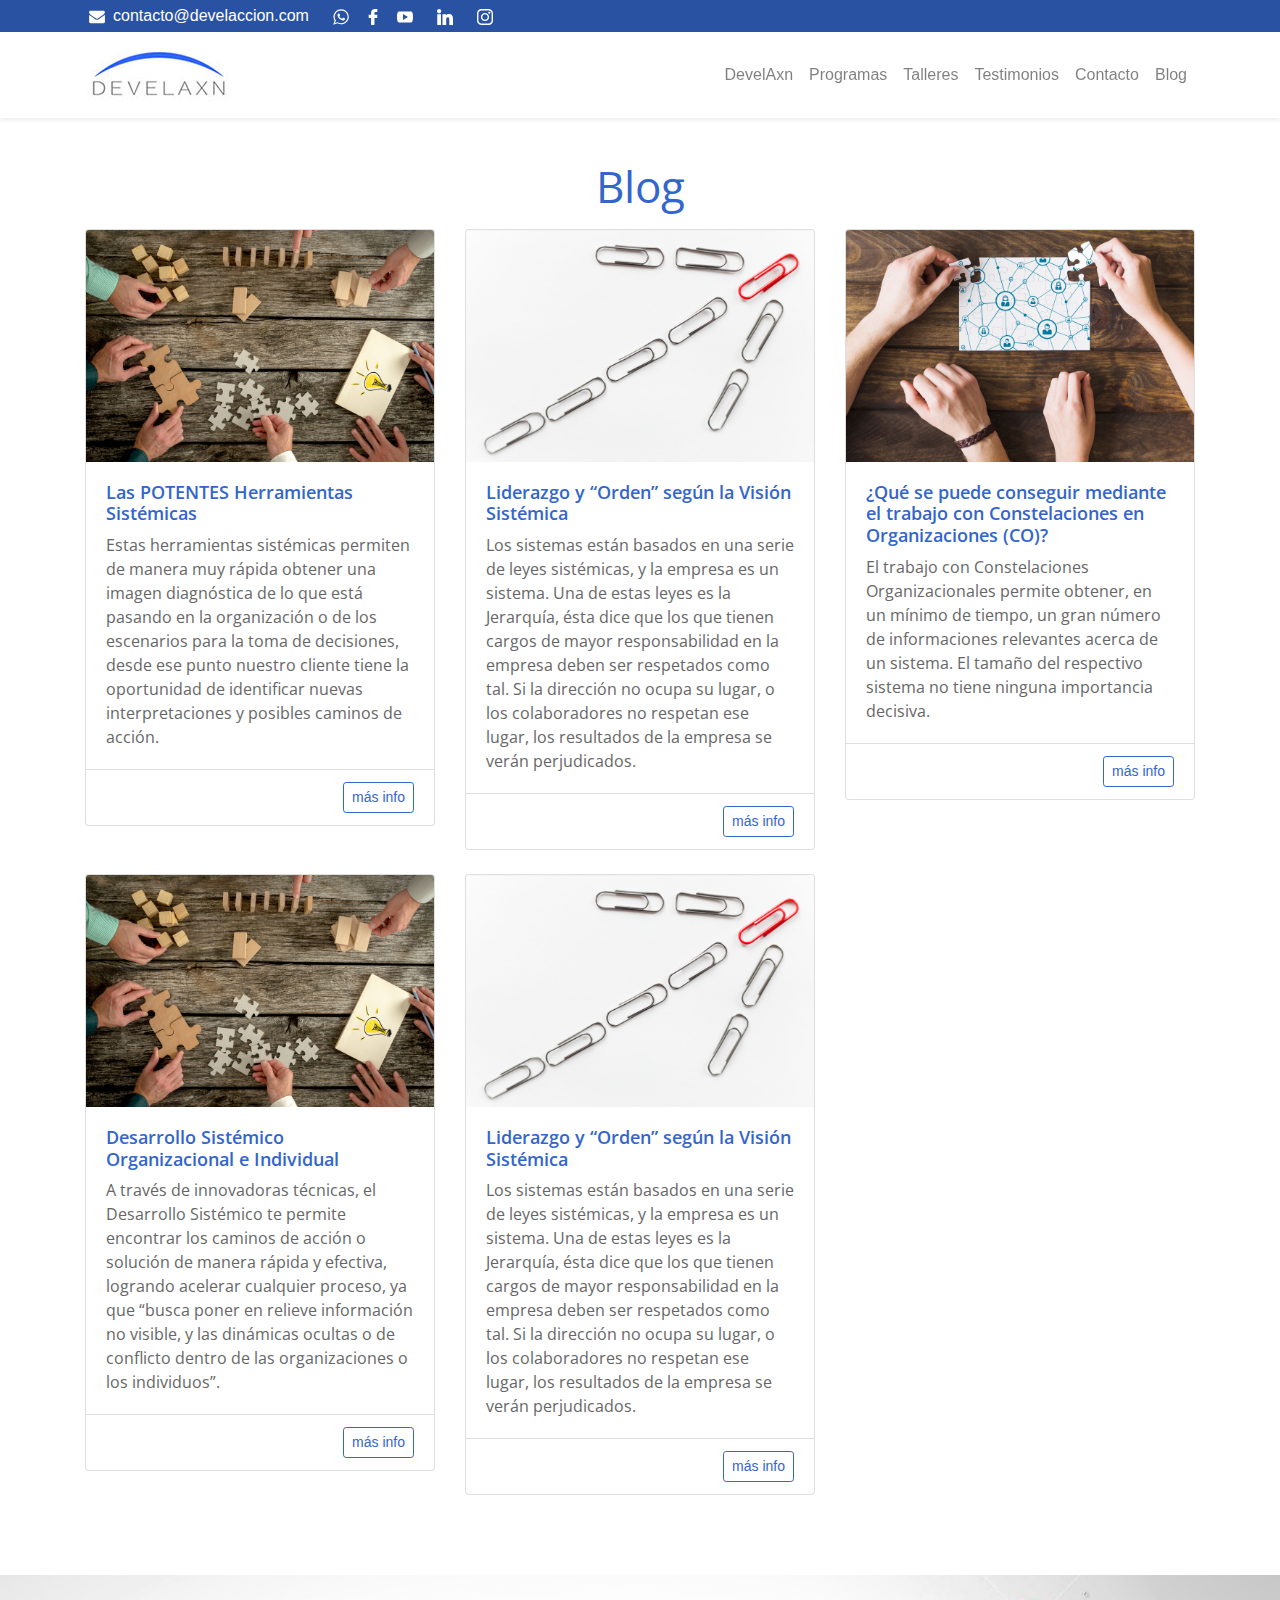
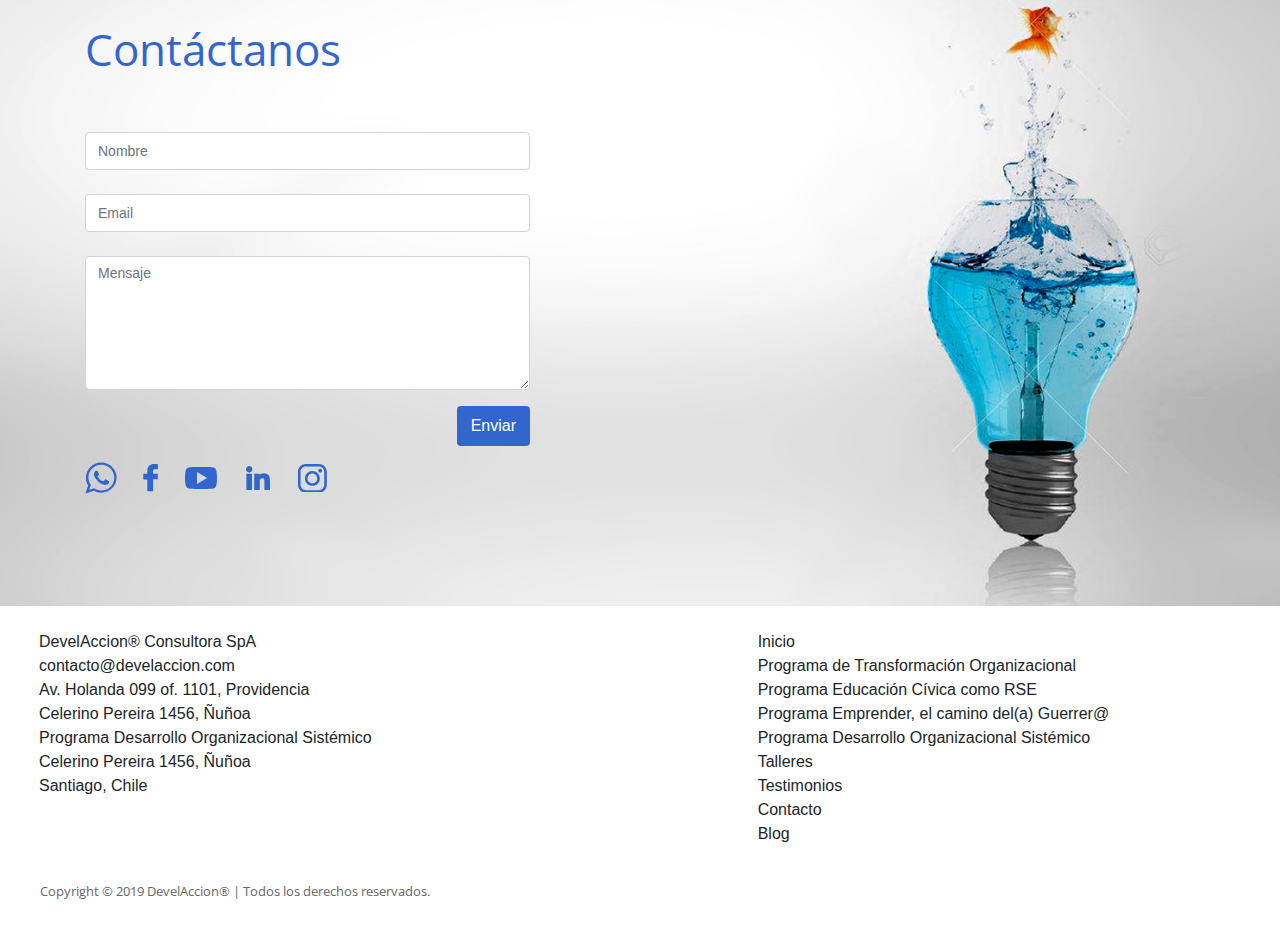
==== blog.html @ 2e1f4757 "se agrega pagina de blog, inicio pgina cliente" ====
<!DOCTYPE html>
<html lang="es" dir="ltr">
  <head>
    <meta charset="utf-8">
    <meta name="description" content="DevelAxn Programas de Transformación y Adaptación">
    <meta name="keywords" content="transformación, resultados, adaptarse a los cambios, desarrollo organizacional sistémico, constelaciones organizacionales, coaching sistémico">
    <meta name="author" content="Tania Gomez">
    <meta name="viewport" content="width=device-width, initial-scale=1.0">
    <title>DevelAxn</title>
    <!-- CSS de Bootstrap 4.4.1 -->
    <link rel="stylesheet" href="assets/css/bootstrap.css">
    <!-- Font Awesome -->
    <link rel="stylesheet" href="https://use.fontawesome.com/releases/v5.6.3/css/all.css" integrity="sha384-UHRtZLI+pbxtHCWp1t77Bi1L4ZtiqrqD80Kn4Z8NTSRyMA2Fd33n5dQ8lWUE00s/" crossorigin="anonymous">
    <!-- Mi hoja de estilos -->
    <link rel="stylesheet" href="assets/css/main.css">
  </head>

  <body>
    <!-- Esta es barrita superior con info -->
    <section class="SectionTop text-white fixed-top">
      <!-- icono envelope -->
      <div class="SectionTop__container container d-flex flex-row bd-highlight mb-3">
        <div class="SectionTop__socialicon p-1 bd-highlight"><svg version="1.1" id="icon-envelope-sm" xmlns="http://www.w3.org/2000/svg" xmlns:xlink="http://www.w3.org/1999/xlink" x="0px" y="0px" viewbox="0 0 20.4 16" style="enable-background:new 0 0 20.4 16;" xml:space="preserve" width="1rem" height="1rem">
        <style type="text/css">
        	.envelope{fill:#FFFFFF;}
        </style>
        <g>
        	<g>
        		<path class="envelope" d="M2.1,5c0.3,0.2,1,0.7,2.3,1.6s2.3,1.6,2.9,2C7.4,8.7,7.5,8.8,7.8,9C8,9.1,8.2,9.3,8.4,9.4S8.7,9.6,9,9.8
        			c0.2,0.1,0.4,0.2,0.6,0.3c0.2,0.1,0.4,0.1,0.6,0.1h0h0c0.2,0,0.4,0,0.6-0.1c0.2-0.1,0.4-0.2,0.6-0.3c0.2-0.1,0.4-0.3,0.6-0.4
        			c0.2-0.1,0.4-0.3,0.6-0.4C12.8,8.8,13,8.7,13,8.6c0.7-0.5,2.4-1.7,5.2-3.6c0.5-0.4,1-0.8,1.4-1.4c0.4-0.5,0.6-1.1,0.6-1.7
        			c0-0.5-0.2-0.9-0.5-1.3c-0.4-0.3-0.8-0.5-1.3-0.5H1.9c-0.6,0-1,0.2-1.3,0.6C0.3,1.1,0.1,1.6,0.1,2.1c0,0.5,0.2,1,0.6,1.5
        			C1.2,4.2,1.6,4.7,2.1,5z"/>
        		<path class="envelope" d="M19.1,6.2c-2.5,1.7-4.3,3-5.6,3.9c-0.4,0.3-0.8,0.6-1,0.7s-0.6,0.4-1.1,0.5c-0.4,0.2-0.9,0.3-1.2,0.3h0h0
        			c-0.4,0-0.8-0.1-1.2-0.3c-0.4-0.2-0.8-0.4-1.1-0.5c-0.3-0.2-0.6-0.4-1-0.7C5.8,9.3,4,8,1.3,6.2c-0.4-0.3-0.8-0.6-1.1-1v8.9
        			c0,0.5,0.2,0.9,0.5,1.3c0.3,0.3,0.8,0.5,1.3,0.5h16.5c0.5,0,0.9-0.2,1.3-0.5c0.3-0.3,0.5-0.8,0.5-1.3V5.2
        			C19.9,5.6,19.5,5.9,19.1,6.2z"/>
        	</g>
        </g>
        </svg></div>
        <!-- email -->
        <div class="SectionTop__container p-1 bd-highlight">
          <a class="SectionTop__email text-white" href="mailto:contacto@develaccion.com">contacto@develaccion.com</a>
        </div>

        <!-- icono whatsapp -->
        <div class="SectionTop__socialicon p-1 ml-3 bd-highlight d-none d-sm-block">
            <a href="https://api.whatsapp.com/send?phone=56968447328"><svg version="1.1" id="icon-whatsapp-xs" xmlns="http://www.w3.org/2000/svg" xmlns:xlink="http://www.w3.org/1999/xlink" x="0" y="0" viewbox="0 0 56.7 56.7" style="enable-background:new 0 0 56.7 56.7;" xml:space="preserve" width="1rem" height="1rem">
            <style type="text/css">
              .whatsapp-shape{fill:#FFFFFF;}
            </style>
            <g>
              <path class="whatsapp-shape" d="M56,27.5c0,14.8-12.1,26.8-27.2,26.8c-4.7,0-9.2-1.3-13.1-3.4L0.7,56l4.9-14.4c-2.5-4.1-4-8.8-4-13.9
                c0.2-14.9,12.2-27,27.2-27S56,12.8,56,27.5z M28.8,5C16.2,5,6.1,15.1,6.1,27.5c0,4.9,1.6,9.5,4.3,13.3l-2.9,8.5l8.8-2.7
                C20,49,24.3,50.4,29,50.4c12.6,0,22.9-10.1,22.9-22.7C51.7,15.1,41.4,5,28.8,5z M42.5,33.8c-0.2-0.4-0.5-0.4-1.3-0.7s-4-2-4.5-2.2
                c-0.5-0.2-1.1-0.4-1.4,0.4c-0.4,0.7-1.8,2.2-2.2,2.5s-0.7,0.5-1.4,0.2c-0.7-0.4-2.9-1.1-5.4-3.2c-2-1.8-3.2-4-3.8-4.5
                c-0.4-0.7,0-1.1,0.4-1.3c0.4-0.4,0.7-0.7,1.1-1.1c0.4-0.4,0.4-0.7,0.7-1.1c0.2-0.4,0.2-0.9,0-1.1c-0.2-0.4-1.4-3.6-2-4.9
                c-0.5-1.3-1.1-1.1-1.4-1.1c-0.4,0-0.9,0-1.3,0c-0.4,0-1.1,0.2-1.8,0.9s-2.3,2.3-2.3,5.6s2.3,6.3,2.7,6.8c0.4,0.4,4.7,7.4,11.3,9.9
                c6.8,2.7,6.8,1.8,7.9,1.6c1.3-0.2,4-1.6,4.5-3.1C42.7,35.5,42.7,34,42.5,33.8z"/>
            </g>
            </svg></a>
        </div>
        <!-- icono facebook -->
        <div class="SectionTop__socialicon p-1 bd-highlight d-none d-sm-block">
            <a href="https://www.facebook.com/develAccion/"><svg version="1.1" id="icon-facebook-sm" xmlns="http://www.w3.org/2000/svg" xmlns:xlink="http://www.w3.org/1999/xlink" x="0px" y="0px" viewbox="0 0 96.1 96.1" style="enable-background:new 0 0 96.1 96.1;" xml:space="preserve" width="1rem" height="1rem" class="ml-2">
            <style type="text/css">
              .facebook-shape{fill:#FFFFFF;}
            </style>
            <g>
              <path class="facebook-shape" d="M72.1,0H59.6c-14,0-23.1,9.3-23.1,23.7v10.9H24c-1.1,0-2,0.9-2,2v15.8c0,1.1,0.9,2,2,2h12.5v39.9
                c0,1.1,0.9,2,2,2h16.4c1.1,0,2-0.9,2-2v-40h14.7c1.1,0,2-0.9,2-2V36.5c0-0.5-0.2-1-0.6-1.4s-0.9-0.6-1.4-0.6H56.8v-9.2
                c0-4.4,1.1-6.7,6.8-6.7H72c1.1,0,2-0.9,2-2V2C74,0.9,73.2,0,72.1,0z"/>
            </g>
            </svg></a>
        </div>
        <!-- icono youtube -->
        <div class="SectionTop__socialicon p-1 bd-highlight d-none d-sm-block">
            <a href="https://www.youtube.com/channel/UCSEEKiRiU8hij9ErKugWzLg">                <svg version="1.1" id="icon-youtube-sm" xmlns="http://www.w3.org/2000/svg" xmlns:xlink="http://www.w3.org/1999/xlink" x="0px" y="0px" viewbox="0 0 512 512" style="enable-background:new 0 0 512 512;" xml:space="preserve" width="1rem" height="1rem" class="ml-2">
            <style type="text/css">
              .youtube-shape{fill:#FFFFFF;}
            </style>
              <g>
                <path class="youtube-shape" d="M490.2,113.9c-13.9-24.7-29-29.2-59.6-31c-30.7-2-107.8-2.9-174.5-2.9c-66.9,0-144,0.9-174.7,2.9
                  c-30.6,1.8-45.7,6.3-59.7,31C7.4,138.6,0,181.1,0,255.9c0,0.1,0,0.1,0,0.1c0,0.1,0,0.1,0,0.1v0.1c0,74.5,7.4,117.3,21.7,141.7
                  c14,24.7,29.1,29.2,59.7,31.3c30.7,1.8,107.8,2.8,174.7,2.8c66.8,0,143.9-1.1,174.6-2.8c30.7-2.1,45.8-6.6,59.6-31.3
                  c14.4-24.4,21.7-67.2,21.7-141.7c0,0,0-0.1,0-0.2v-0.1C512,181.1,504.7,138.6,490.2,113.9z M192,352V160l160,96L192,352z"/>
              </g>
            </svg></a>
        </div>
        <!-- icono linkedin -->
        <div class="SectionTop__socialicon p-1 bd-highlight d-none d-sm-block">
            <a href="https://www.linkedin.com/company/develaccion/"><svg version="1.1" id="icon-linkedin-sm" xmlns="http://www.w3.org/2000/svg" xmlns:xlink="http://www.w3.org/1999/xlink" x="0px" y="0px" viewbox="0 0 310 310" style="enable-background:new 0 0 310 310;" xml:space="preserve" width="1rem" height="1rem" class="ml-3">
            <style type="text/css">
              .linkedin-shape{fill:#FFFFFF;}
            </style>
            <g id="XMLID_801_sm">
              <path id="XMLID_802_sm" class="linkedin-shape" d="M72.2,99.7H9.9c-2.8,0-5,2.2-5,5v199.9c0,2.8,2.2,5,5,5h62.2c2.8,0,5-2.2,5-5V104.7
                C77.2,102,74.9,99.7,72.2,99.7z"/>
              <path id="XMLID_803_sm" class="linkedin-shape" d="M41.1,0.3C18.4,0.3,0,18.7,0,41.4c0,22.6,18.4,41,41.1,41c22.6,0,41-18.4,41-41
                C82.1,18.7,63.7,0.3,41.1,0.3z"/>
              <path id="XMLID_804_sm" class="linkedin-shape" d="M230.5,94.8c-25,0-43.5,10.7-54.7,23v-13c0-2.8-2.2-5-5-5h-59.6c-2.8,0-5,2.2-5,5v199.9
                c0,2.8,2.2,5,5,5h62.1c2.8,0,5-2.2,5-5v-98.9c0-33.3,9.1-46.3,32.3-46.3c25.3,0,27.3,20.8,27.3,48v97.2c0,2.8,2.2,5,5,5H305
                c2.8,0,5-2.2,5-5V195C310,145.4,300.5,94.8,230.5,94.8z"/>
            </g>
            </svg></a>
        </div>
        <!-- icono instagram   -->
        <div class="SectionTop__socialicon p-1 bd-highlight d-none d-sm-block">
            <a href="https://www.instagram.com/develaccion/"><svg version="1.1" id="icon-instagram-sm" xmlns="http://www.w3.org/2000/svg" xmlns:xlink="http://www.w3.org/1999/xlink" x="0px" y="0px" viewbox="0 0 169.1 169.1" style="enable-background:new 0 0 169.1 169.1;" xml:space="preserve" width="1rem" height="1rem" class="ml-3">
            <style type="text/css">
              .instagram-shape{fill:#FFFFFF;}
            </style>
            <g>
              <path class="instagram-shape" d="M122.4,0H46.7C20.9,0,0,20.9,0,46.7v75.8c0,25.7,20.9,46.7,46.7,46.7h75.8c25.7,0,46.7-20.9,46.7-46.7V46.7
                C169.1,20.9,148.1,0,122.4,0z M154.1,122.4c0,17.5-14.2,31.7-31.7,31.7H46.7c-17.5,0-31.7-14.2-31.7-31.7V46.7
                C15,29.2,29.2,15,46.7,15h75.8c17.5,0,31.7,14.2,31.7,31.7L154.1,122.4L154.1,122.4z"/>
              <path class="instagram-shape" d="M84.5,41C60.5,41,41,60.5,41,84.5s19.5,43.6,43.6,43.6s43.6-19.5,43.6-43.6C128.1,60.5,108.6,41,84.5,41z
                 M84.5,113.1c-15.7,0-28.6-12.8-28.6-28.6C56,68.8,68.8,56,84.5,56s28.6,12.8,28.6,28.6C113.1,100.3,100.3,113.1,84.5,113.1z"/>
              <path class="instagram-shape" d="M129.9,28.3c-2.9,0-5.7,1.2-7.8,3.2c-2.1,2-3.2,4.9-3.2,7.8c0,2.9,1.2,5.7,3.2,7.8c2,2,4.9,3.2,7.8,3.2
                c2.9,0,5.7-1.2,7.8-3.2s3.2-4.9,3.2-7.8c0-2.9-1.2-5.7-3.2-7.8S132.8,28.3,129.9,28.3z"/>
            </g>
            </svg></a>
        </div>
      </div>
    </section>

    <!-- Este es el Navbar -->
    <nav class="navbar navbar-expand-lg navbar-light bg-white fixed-top shadow-sm">
      <div class="navbar__container container">
        <a class="navbar-brand" href="#"><img src="assets/img/logo.jpg" class="navbar__logo img-responsive" alt="Logo DevelAxn"></a>
        <button class="navbar-toggler" type="button" data-toggle="collapse" data-target="#navbarNav" aria-controls="navbarNav" aria-expanded="false" aria-label="Toggle navigation">
          <span class="navbar-toggler-icon"></span>
        </button>
        <div class="collapse navbar-collapse" id="navbarNav">
          <ul class="navbar__list navbar-nav ml-auto">
            <li class="nav-item">
              <a class="nav-link" href="#">DevelAxn</a>
            </li>
            <li class="nav-item">
              <a class="nav-link" href="#">Programas</a>
            </li>
            <li class="nav-item">
              <a class="nav-link" href="#">Talleres</a>
            </li>
            <li class="nav-item">
              <a class="nav-link" href="#">Testimonios</a>
            </li>
            <li class="nav-item">
              <a class="nav-link" href="#">Contacto</a>
            </li>
            <li class="nav-item">
              <a class="nav-link" href="#">Blog</a>
            </li>
          </ul>
        </div>
      </div>
    </nav>

    <main class="SectionBlog">
      <div class="container">
        <h2 class="Section-Blog__title text-center mb-3">Blog</h2>
        <div class="row">

      <!-- card 1 -->
      <div class="col-md-4">
        <div class="card">
          <img src="assets\img\blog01_herramientas-sistemicas.jpg" class="card-img-top" alt="herramientas sistemicas">
          <div class="card-body">
            <h4 class="sectionProgramas__title-l">Las POTENTES Herramientas Sistémicas</h4>
            <p class="card-text">Estas herramientas sistémicas permiten de manera muy rápida obtener una imagen diagnóstica de lo que está pasando en la organización o de los escenarios para la toma de decisiones, desde ese punto nuestro cliente tiene la oportunidad de identificar nuevas interpretaciones y posibles caminos de acción.</p>
          </div>
          <div class="card-footer d-flex flex-row-reverse bg-transparent">
              <a class="sectionProgramas__btn btn btn-sm btn-outline-primary" href="#" role="button">más info</a>
          </div>
        </div>
      </div>

        <!-- card 2 -->
        <div class="col-md-4">
          <div class="card mb-4">
            <img src="assets\img\blog04_liderazgo-y-orden.jpg" class="card-img-top" alt="herramientas sistemicas">
            <div class="card-body">
              <h4 class="sectionProgramas__title-l">Liderazgo y “Orden” según la Visión Sistémica</h4>
              <p class="card-text">Los sistemas están basados en una serie de leyes sistémicas, y la empresa es un sistema. Una de estas leyes es la Jerarquía, ésta dice que los que tienen cargos de mayor responsabilidad en la empresa deben ser respetados como tal. Si la dirección no ocupa su lugar, o los colaboradores no respetan ese lugar, los resultados de la empresa se verán perjudicados.</p>
            </div>
            <div class="card-footer d-flex flex-row-reverse bg-transparent">
              <a class="sectionProgramas__btn btn btn-sm btn-outline-primary" href="#" role="button">más info</a>
            </div>
          </div>
        </div>

        <!-- card 3 -->
        <div class="col-md-4">
          <div class="card">
            <img src="assets\img\blog02_Que se-puede-conseguir.jpg" class="card-img-top" alt="constelaciones organizacionales">
            <div class="card-body">
              <h4 class="sectionProgramas__title-l">¿Qué se puede conseguir mediante el trabajo con Constelaciones en Organizaciones (CO)?</h4>
              <p class="card-text">El trabajo con Constelaciones Organizacionales permite obtener, en un mínimo de tiempo, un gran número de informaciones relevantes acerca de un sistema. El tamaño del respectivo sistema no tiene ninguna importancia decisiva.</p>
            </div>
            <div class="card-footer d-flex flex-row-reverse bg-transparent">
              <a class="sectionProgramas__btn btn btn-sm btn-outline-primary" href="#" role="button">más info</a>
            </div>
          </div>
        </div>

        <!-- card 4 -->
        <div class="col-md-4">
          <div class="card">
            <img src="assets\img\blog01_herramientas-sistemicas.jpg" class="card-img-top" alt="herramientas sistemicas">
            <div class="card-body">
              <h4 class="sectionProgramas__title-l">Desarrollo Sistémico Organizacional e Individual</h4>
              <p class="card-text">A través de innovadoras técnicas, el Desarrollo Sistémico te permite encontrar los caminos de acción o solución de manera rápida y efectiva, logrando acelerar cualquier proceso, ya que “busca poner en relieve información no visible, y las dinámicas ocultas o de conflicto dentro de las organizaciones o los individuos”.</p>
            </div>
            <div class="card-footer d-flex flex-row-reverse bg-transparent">
                <a class="sectionProgramas__btn btn btn-sm btn-outline-primary" href="#" role="button">más info</a>
            </div>
          </div>
        </div>

          <!-- card 5 -->
        <div class="col-md-4">
          <div class="card">
            <img src="assets\img\blog04_liderazgo-y-orden.jpg" class="card-img-top" alt="herramientas sistemicas">
            <div class="card-body">
              <h4 class="sectionProgramas__title-l">Liderazgo y “Orden” según la Visión Sistémica</h4>
              <p class="card-text">Los sistemas están basados en una serie de leyes sistémicas, y la empresa es un sistema. Una de estas leyes es la Jerarquía, ésta dice que los que tienen cargos de mayor responsabilidad en la empresa deben ser respetados como tal. Si la dirección no ocupa su lugar, o los colaboradores no respetan ese lugar, los resultados de la empresa se verán perjudicados.</p>
            </div>
            <div class="card-footer d-flex flex-row-reverse bg-transparent">
              <a class="sectionProgramas__btn btn btn-sm btn-outline-primary" href="#" role="button">más info</a>
            </div>
          </div>

        </div>
      </div>
    </div>

    </main>

    <!-- Sección Formulario de Contacto -->
    <section class="SectionContact">
      <div class="SectionContact__container container mb-3">
        <h2 class="SectionContact__title text-left py-5">Contáctanos</h2>

        <div class="row">

          <div class="SectionContact__formContainer col-md-5 mb-5">
            <form class="SectionContact__form">
              <div class="SectionContact__form-groupContainer form-group pb-2">
                <input type="text" class="SectionContact__form-input form-control" id="formGroupInput" placeholder="Nombre">
              </div>
              <div class="SectionContact__form-groupContainer form-group pb-2">
                <input type="email" class="SectionContact__form-input form-control" id="formGroupEmail" aria-describedby="emailHelp" placeholder="Email">
              </div>
              <div class="SectionContact__form-groupContainer form-group">
                <textarea class="SectionContact__form-textarea form-control" id="FormGroupTextarea" rows="5" placeholder="Mensaje"></textarea>
              </div>
              <div class="SectionContact__btnContainer d-flex flex-row-reverse">
                <button type="submit" class="SectionContact__btn btn btn-primary mb-2">Enviar</button>
              </div>

              <div class="SectionContact__rrss-iconContainer mt-2">

              <!-- icono whatsapp -->
                <a href="https://api.whatsapp.com/send?phone=56968447328" class="SectionContact__rrss-icon"><svg version="1.1" id="icon-whatsapp" xmlns="http://www.w3.org/2000/svg" xmlns:xlink="http://www.w3.org/1999/xlink" x="0" y="0" viewbox="0 0 56.7 56.7" style="enable-background:new 0 0 56.7 56.7;" xml:space="preserve" width="2rem" height="2rem">
                <style type="text/css">
                	.st0{fill:#3366CC;}
                </style>
                <g>
                	<path class="st0" d="M56,27.5c0,14.8-12.1,26.8-27.2,26.8c-4.7,0-9.2-1.3-13.1-3.4L0.7,56l4.9-14.4c-2.5-4.1-4-8.8-4-13.9
                		c0.2-14.9,12.2-27,27.2-27S56,12.8,56,27.5z M28.8,5C16.2,5,6.1,15.1,6.1,27.5c0,4.9,1.6,9.5,4.3,13.3l-2.9,8.5l8.8-2.7
                		C20,49,24.3,50.4,29,50.4c12.6,0,22.9-10.1,22.9-22.7C51.7,15.1,41.4,5,28.8,5z M42.5,33.8c-0.2-0.4-0.5-0.4-1.3-0.7s-4-2-4.5-2.2
                		c-0.5-0.2-1.1-0.4-1.4,0.4c-0.4,0.7-1.8,2.2-2.2,2.5s-0.7,0.5-1.4,0.2c-0.7-0.4-2.9-1.1-5.4-3.2c-2-1.8-3.2-4-3.8-4.5
                		c-0.4-0.7,0-1.1,0.4-1.3c0.4-0.4,0.7-0.7,1.1-1.1c0.4-0.4,0.4-0.7,0.7-1.1c0.2-0.4,0.2-0.9,0-1.1c-0.2-0.4-1.4-3.6-2-4.9
                		c-0.5-1.3-1.1-1.1-1.4-1.1c-0.4,0-0.9,0-1.3,0c-0.4,0-1.1,0.2-1.8,0.9s-2.3,2.3-2.3,5.6s2.3,6.3,2.7,6.8c0.4,0.4,4.7,7.4,11.3,9.9
                		c6.8,2.7,6.8,1.8,7.9,1.6c1.3-0.2,4-1.6,4.5-3.1C42.7,35.5,42.7,34,42.5,33.8z"/>
                </g>
                </svg></a>

              <!-- icono facebook -->
                <a href="https://www.facebook.com/develAccion/" class="SectionContact__rrss-icon"><svg version="1.1" id="icon-facebook" xmlns="http://www.w3.org/2000/svg" xmlns:xlink="http://www.w3.org/1999/xlink" x="0px" y="0px" viewbox="0 0 96.1 96.1" style="enable-background:new 0 0 96.1 96.1;" xml:space="preserve" width="1.7rem" height="1.7rem" class="ml-3">
                <style type="text/css">
                	.st0{fill:#3366CC;}
                </style>
                <g>
                	<path class="st0" d="M72.1,0H59.6c-14,0-23.1,9.3-23.1,23.7v10.9H24c-1.1,0-2,0.9-2,2v15.8c0,1.1,0.9,2,2,2h12.5v39.9
                		c0,1.1,0.9,2,2,2h16.4c1.1,0,2-0.9,2-2v-40h14.7c1.1,0,2-0.9,2-2V36.5c0-0.5-0.2-1-0.6-1.4s-0.9-0.6-1.4-0.6H56.8v-9.2
                		c0-4.4,1.1-6.7,6.8-6.7H72c1.1,0,2-0.9,2-2V2C74,0.9,73.2,0,72.1,0z"/>
                </g>
                </svg></a>

              <!-- icono youtube -->
                <a href="https://www.youtube.com/channel/UCSEEKiRiU8hij9ErKugWzLg" class="SectionContact__rrss-icon"><svg version="1.1" id="icon-youtube" xmlns="http://www.w3.org/2000/svg" xmlns:xlink="http://www.w3.org/1999/xlink" x="0px" y="0px" viewbox="0 0 512 512" style="enable-background:new 0 0 512 512;" xml:space="preserve" width="2rem" height="2rem" class="ml-3">
                <style type="text/css">
                  .st0{fill:#3366CC;}
                </style>
                  <g>
                    <path class="st0" d="M490.2,113.9c-13.9-24.7-29-29.2-59.6-31c-30.7-2-107.8-2.9-174.5-2.9c-66.9,0-144,0.9-174.7,2.9
                      c-30.6,1.8-45.7,6.3-59.7,31C7.4,138.6,0,181.1,0,255.9c0,0.1,0,0.1,0,0.1c0,0.1,0,0.1,0,0.1v0.1c0,74.5,7.4,117.3,21.7,141.7
                      c14,24.7,29.1,29.2,59.7,31.3c30.7,1.8,107.8,2.8,174.7,2.8c66.8,0,143.9-1.1,174.6-2.8c30.7-2.1,45.8-6.6,59.6-31.3
                      c14.4-24.4,21.7-67.2,21.7-141.7c0,0,0-0.1,0-0.2v-0.1C512,181.1,504.7,138.6,490.2,113.9z M192,352V160l160,96L192,352z"/>
                  </g>
                </svg></a>

              <!-- icono linkedin -->
                <a href="https://www.linkedin.com/company/develaccion/" class="SectionContact__rrss-icon"><svg version="1.1" id="icon-linkedin" xmlns="http://www.w3.org/2000/svg" xmlns:xlink="http://www.w3.org/1999/xlink" x="0px" y="0px" viewbox="0 0 310 310" style="enable-background:new 0 0 310 310;" xml:space="preserve" width="1.5rem" height="1.5rem" class="ml-4">
                <style type="text/css">
                	.st0{fill:#3366CC;}
                </style>
                <g id="XMLID_801_">
                	<path id="XMLID_802_" class="st0" d="M72.2,99.7H9.9c-2.8,0-5,2.2-5,5v199.9c0,2.8,2.2,5,5,5h62.2c2.8,0,5-2.2,5-5V104.7
                		C77.2,102,74.9,99.7,72.2,99.7z"/>
                	<path id="XMLID_803_" class="st0" d="M41.1,0.3C18.4,0.3,0,18.7,0,41.4c0,22.6,18.4,41,41.1,41c22.6,0,41-18.4,41-41
                		C82.1,18.7,63.7,0.3,41.1,0.3z"/>
                	<path id="XMLID_804_" class="st0" d="M230.5,94.8c-25,0-43.5,10.7-54.7,23v-13c0-2.8-2.2-5-5-5h-59.6c-2.8,0-5,2.2-5,5v199.9
                		c0,2.8,2.2,5,5,5h62.1c2.8,0,5-2.2,5-5v-98.9c0-33.3,9.1-46.3,32.3-46.3c25.3,0,27.3,20.8,27.3,48v97.2c0,2.8,2.2,5,5,5H305
                		c2.8,0,5-2.2,5-5V195C310,145.4,300.5,94.8,230.5,94.8z"/>
                </g>
                </svg></a>

              <!-- icono instagram   -->
                <a href="https://www.instagram.com/develaccion/" class="SectionContact__rrss-icon"><svg version="1.1" id="icon-instagram" xmlns="http://www.w3.org/2000/svg" xmlns:xlink="http://www.w3.org/1999/xlink" x="0px" y="0px" viewbox="0 0 169.1 169.1" style="enable-background:new 0 0 169.1 169.1;" xml:space="preserve" width="1.8rem" height="1.8rem" class="ml-4">
                <style type="text/css">
                	.st0{fill:#3366CC;}
                </style>
                <g>
                	<path class="st0" d="M122.4,0H46.7C20.9,0,0,20.9,0,46.7v75.8c0,25.7,20.9,46.7,46.7,46.7h75.8c25.7,0,46.7-20.9,46.7-46.7V46.7
                		C169.1,20.9,148.1,0,122.4,0z M154.1,122.4c0,17.5-14.2,31.7-31.7,31.7H46.7c-17.5,0-31.7-14.2-31.7-31.7V46.7
                		C15,29.2,29.2,15,46.7,15h75.8c17.5,0,31.7,14.2,31.7,31.7L154.1,122.4L154.1,122.4z"/>
                	<path class="st0" d="M84.5,41C60.5,41,41,60.5,41,84.5s19.5,43.6,43.6,43.6s43.6-19.5,43.6-43.6C128.1,60.5,108.6,41,84.5,41z
                		 M84.5,113.1c-15.7,0-28.6-12.8-28.6-28.6C56,68.8,68.8,56,84.5,56s28.6,12.8,28.6,28.6C113.1,100.3,100.3,113.1,84.5,113.1z"/>
                	<path class="st0" d="M129.9,28.3c-2.9,0-5.7,1.2-7.8,3.2c-2.1,2-3.2,4.9-3.2,7.8c0,2.9,1.2,5.7,3.2,7.8c2,2,4.9,3.2,7.8,3.2
                		c2.9,0,5.7-1.2,7.8-3.2s3.2-4.9,3.2-7.8c0-2.9-1.2-5.7-3.2-7.8S132.8,28.3,129.9,28.3z"/>
                </g>
                </svg></a>

              </div>
            </form>
          </div>

        </div>

      </div>
    </section>

    <footer class="SectionFooter">
      <div class="SectionFooter__container">
        <div class="row m-4">

          <div class="SectionFooter__listContainer col-sm-7">
            <ul class="SectionFooter__list nobull">
              <li class="SectionFooter__item">DevelAccion® Consultora SpA</li>
              <li class="SectionFooter__item">contacto@develaccion.com</li>
              <li class="SectionFooter__item">Av. Holanda 099 of. 1101, Providencia</li>
              <li class="SectionFooter__item">Celerino Pereira 1456, Ñuñoa</li>
              <li class="SectionFooter__item">Programa Desarrollo Organizacional Sistémico</li>
              <li class="SectionFooter__item">Celerino Pereira 1456, Ñuñoa</li>
              <li class="SectionFooter__item">Santiago, Chile</li>
            </ul>
          </div>

          <div class="SectionFooter__listContainer col-sm-5">
            <ul class="SectionFooter__list--sitemap nobull">
              <li class="SectionFooter__item">Inicio</li>
              <li class="SectionFooter__item">Programa de Transformación Organizacional</li>
              <li class="SectionFooter__item">Programa Educación Cívica como RSE</li>
              <li class="SectionFooter__item">Programa Emprender, el camino del(a) Guerrer@</li>
              <li class="SectionFooter__item">Programa Desarrollo Organizacional Sistémico</li>
              <li class="SectionFooter__item">Talleres</li>
              <li class="SectionFooter__item">Testimonios</li>
              <li class="SectionFooter__item">Contacto</li>
              <li class="SectionFooter__item">Blog</li>
            </ul>
          </div>
          <p class="SectionForm__copyright m-3"><small>Copyright © 2019 DevelAccion® | Todos los derechos reservados.</small></p>
        </div>
      </div>
    </footer>


    <!-- jquery 3.4.1 -->
    <script src="https://code.jquery.com/jquery-3.4.1.min.js" integrity="sha256-CSXorXvZcTkaix6Yvo6HppcZGetbYMGWSFlBw8HfCJo=" crossorigin="anonymous"></script>
    <!-- popper JS 1.14.7 -->
    <script src="https://cdnjs.cloudflare.com/ajax/libs/popper.js/1.14.7/umd/popper.min.js" integrity="sha384-UO2eT0CpHqdSJQ6hJty5KVphtPhzWj9WO1clHTMGa3JDZwrnQq4sF86dIHNDz0W1" crossorigin="anonymous"></script>
    <!-- bootstrap JS 4.3.1 -->
    <script src="https://stackpath.bootstrapcdn.com/bootstrap/4.3.1/js/bootstrap.min.js" integrity="sha384-JjSmVgyd0p3pXB1rRibZUAYoIIy6OrQ6VrjIEaFf/nJGzIxFDsf4x0xIM+B07jRM" crossorigin="anonymous"></script>
    <!-- Mi script -->
    <script src="assets/js/my_script.js"></script>

  </body>
</html>
---- assets/css/main.css ----
@import url("https://fonts.googleapis.com/css?family=Open+Sans:300,300i,400,400i,600,600i,700,700i&display=swap");
::placeholder {
  color: #666666;
  font-size: 0.875rem;
}

* {
  box-sizing: border-box;
  margin: 0;
  padding: 0;
}

h1 {
  font-family: "Open Sans", sans-serif;
  font-weight: 400;
  font-size: 1.625rem;
  letter-spacing: 1px;
  color: #666666;
}

h2 {
  font-family: "Open Sans", sans-serif;
  font-weight: 400;
  font-size: 2.75rem;
  color: #3366cc;
}

h3 {
  font-family: "Open Sans", sans-serif;
  font-weight: 400;
  font-size: 1.5rem;
  color: #3366cc;
}

h4 {
  font-family: "Open Sans", sans-serif;
  font-weight: 600;
  font-size: 1.125rem;
  color: #3366cc;
}

h5 {
  font-family: "Open Sans", sans-serif;
  font-weight: 400;
  font-size: 0.875rem;
  color: #666666;
}

p {
  font-family: "Open Sans", sans-serif;
  font-weight: 400;
  font-size: 1rem;
  color: #666666;
}

.jumbotron {
  background-image: url("../img/foto-header.jpg");
  background-repeat: no-repeat;
  background-size: cover;
  background-position: center;
  margin-top: 5rem;
  height: 600px;
}

.SectionHeader__slogan {
  color: #666666;
  width: 70%;
}

.HeaderPrograma {
  background-image: url("../img/program-camino-guerrero-xl2.jpg");
  background-repeat: no-repeat;
  background-size: cover;
  background-position: right;
  margin-top: 5rem;
  height: 650px;
}

.SectionPrograma__epigraph {
  font-style: italic;
  line-height: 1.7;
}

@media (max-width: 576px) {
  .SectionHeader__logo {
    width: 74%;
  }

  h1 {
    font-size: 1.125rem;
    line-height: 1.6;
  }

  .SectionHeader__slogan {
    margin-top: 2rem;
  }
}
.nobull {
  list-style-type: none;
}

@media (max-width: 576px) {
  ul {
    font-size: 0.875rem;
    line-height: 1.6;
  }
}
.btn-primary {
  color: #ffffff;
  background-color: #3366cc;
  border-color: #3366cc;
  border-style: solid;
  border-width: 2px;
}

.btn-primary:hover {
  color: #3366cc;
  background-color: rgba(255, 255, 255, 0);
  border-color: #3366cc;
}

.btn-primary:focus, .btn-primary.focus {
  color: #3366cc;
  background-color: rgba(255, 255, 255, 0);
  border-color: #3366cc;
  box-shadow: 0 0 0 0.2rem rgba(38, 143, 255, 0.5);
}

.btn-primary.disabled, .btn-primary:disabled {
  color: #ffffff;
  background-color: #3366cc;
  border-color: #3366cc;
}

.btn-primary:not(:disabled):not(.disabled):active, .btn-primary:not(:disabled):not(.disabled).active, .show > .btn-primary.dropdown-toggle {
  color: #ffffff;
  background-color: #3366cc;
  border-color: #3366cc;
}

.btn-primary:not(:disabled):not(.disabled):active:focus, .btn-primary:not(:disabled):not(.disabled).active:focus, .show > .btn-primary.dropdown-toggle:focus {
  box-shadow: 0 0 0 0.2rem rgba(38, 143, 255, 0.5);
}

.btn-outline-primary {
  color: #3366cc;
  border-color: #3366cc;
}

.btn-outline-primary:hover {
  color: #ffffff;
  background-color: #3366cc;
  border-color: #3366cc;
}

.btn-outline-primary:focus, .btn-outline-primary.focus {
  box-shadow: 0 0 0 0.2rem rgba(0, 123, 255, 0.5);
}

.btn-outline-primary.disabled, .btn-outline-primary:disabled {
  color: #3366cc;
  background-color: transparent;
}

.btn-outline-primary:not(:disabled):not(.disabled):active, .btn-outline-primary:not(:disabled):not(.disabled).active, .show > .btn-outline-primary.dropdown-toggle {
  color: #ffffff;
  background-color: #3366cc;
  border-color: #3366cc;
}

.btn-outline-primary:not(:disabled):not(.disabled):active:focus, .btn-outline-primary:not(:disabled):not(.disabled).active:focus, .show > .btn-outline-primary.dropdown-toggle:focus {
  box-shadow: 0 0 0 0.2rem rgba(0, 123, 255, 0.5);
}

.SectionTop {
  background-color: #2952a3;
}

.navbar {
  margin-top: 2rem;
}

/* ----------------------------------------------
 * Generated by Animista on 2019-12-20 18:4:17
 * Licensed under FreeBSD License.
 * See http://animista.net/license for more info.
 * w: http://animista.net, t: @cssanimista
 * ---------------------------------------------- */
.fade-in-top {
  -webkit-animation: fade-in-top 1.5s ease-in-out both;
  animation: fade-in-top 1.5s ease-in-out both;
}

@-webkit-keyframes fade-in-top {
  0% {
    -webkit-transform: translateY(-50px);
    transform: translateY(-50px);
    opacity: 0;
  }
  100% {
    -webkit-transform: translateY(0);
    transform: translateY(0);
    opacity: 1;
  }
}
@keyframes fade-in-top {
  0% {
    -webkit-transform: translateY(-50px);
    transform: translateY(-50px);
    opacity: 0;
  }
  100% {
    -webkit-transform: translateY(0);
    transform: translateY(0);
    opacity: 1;
  }
}
.SectionContact {
  background-image: url("../img/background-form.jpg");
  background-repeat: no-repeat;
  background-size: cover;
  background-position: center;
  padding-bottom: 3rem;
  margin-top: 5rem;
}

.sectionProgramas {
  background-color: #f6f6f6;
}

.SectionPrograma__item {
  margin-left: 1rem;
}

.separador-img {
  background-image: url("../img/barquito-rojo-lg.jpg");
  background-repeat: no-repeat;
  background-size: cover;
  background-position: center;
  height: 147px;
}

.Section-GotoBlog {
  color: #666666;
}

.Section-Blog__title {
  padding-top: 10rem;
}

.sectionCustomers__title-xxxl {
  padding-top: 10rem;
}

/*# sourceMappingURL=main.css.map */
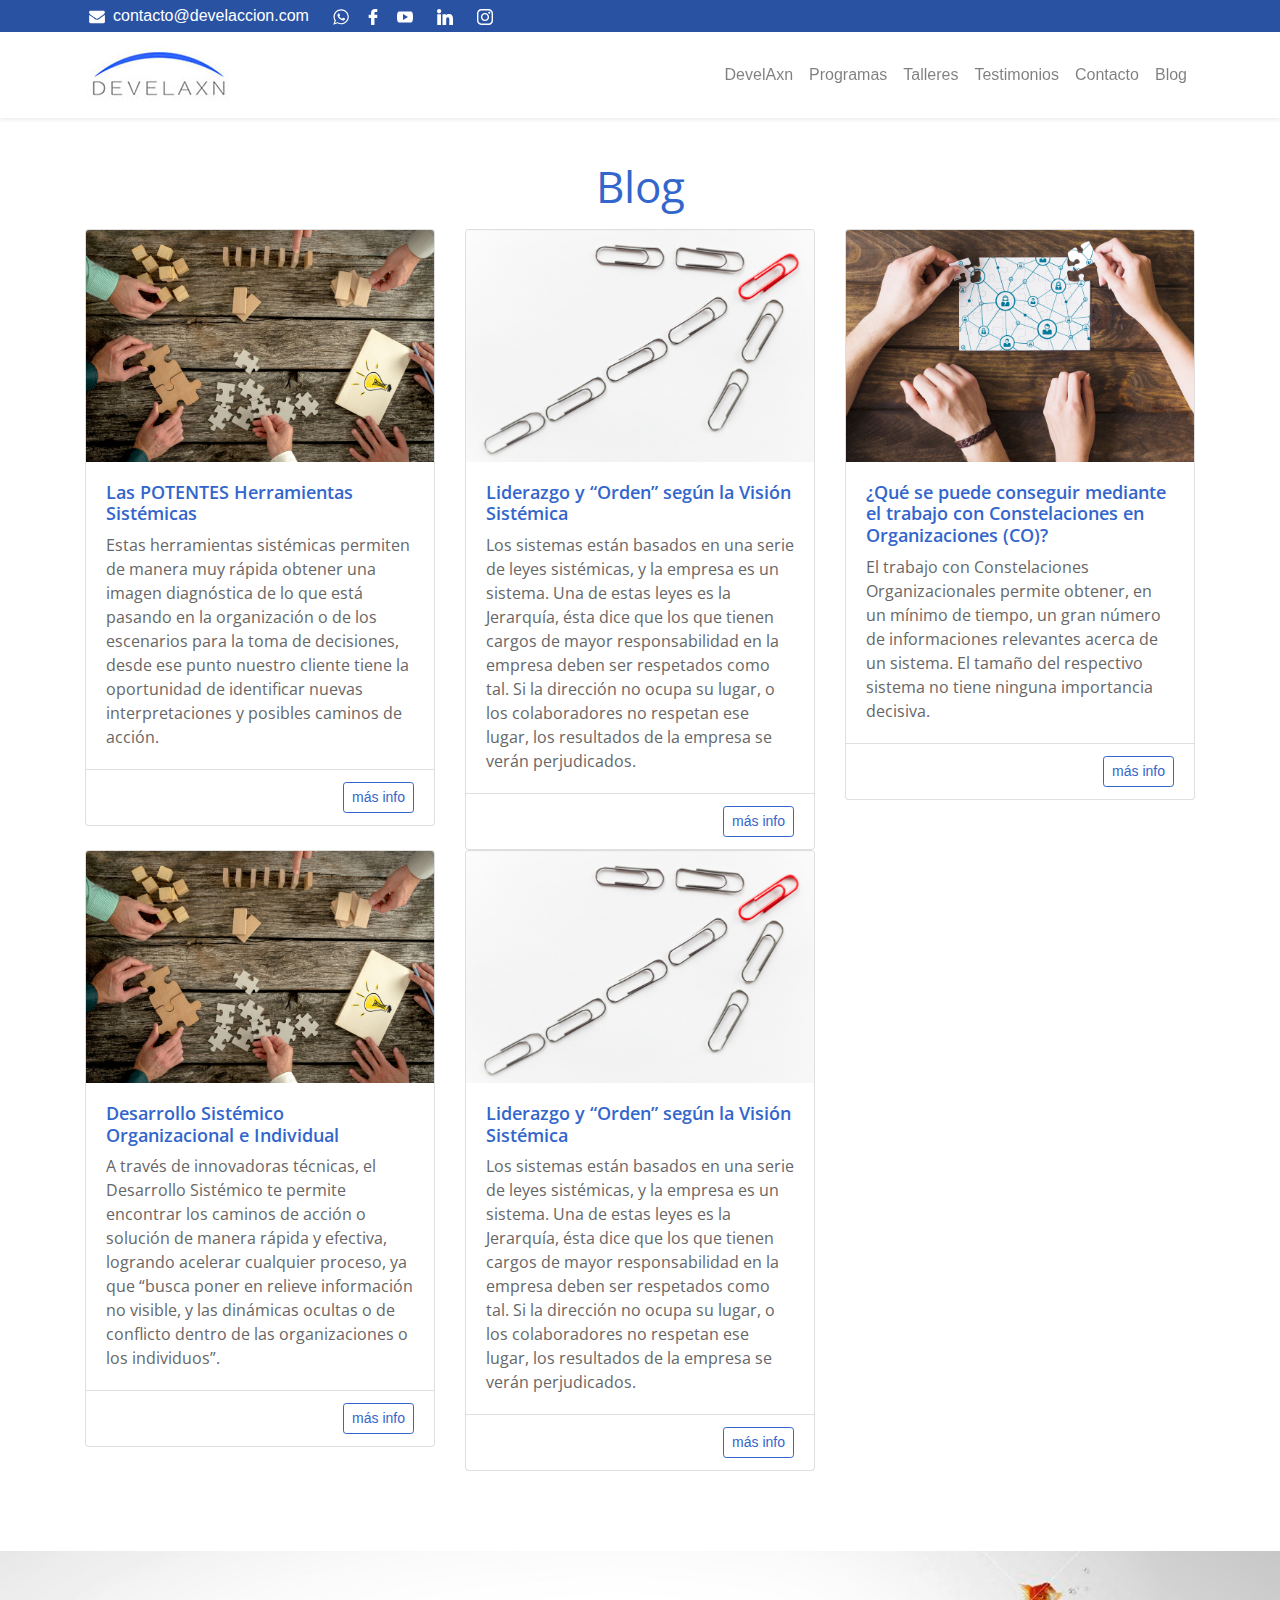
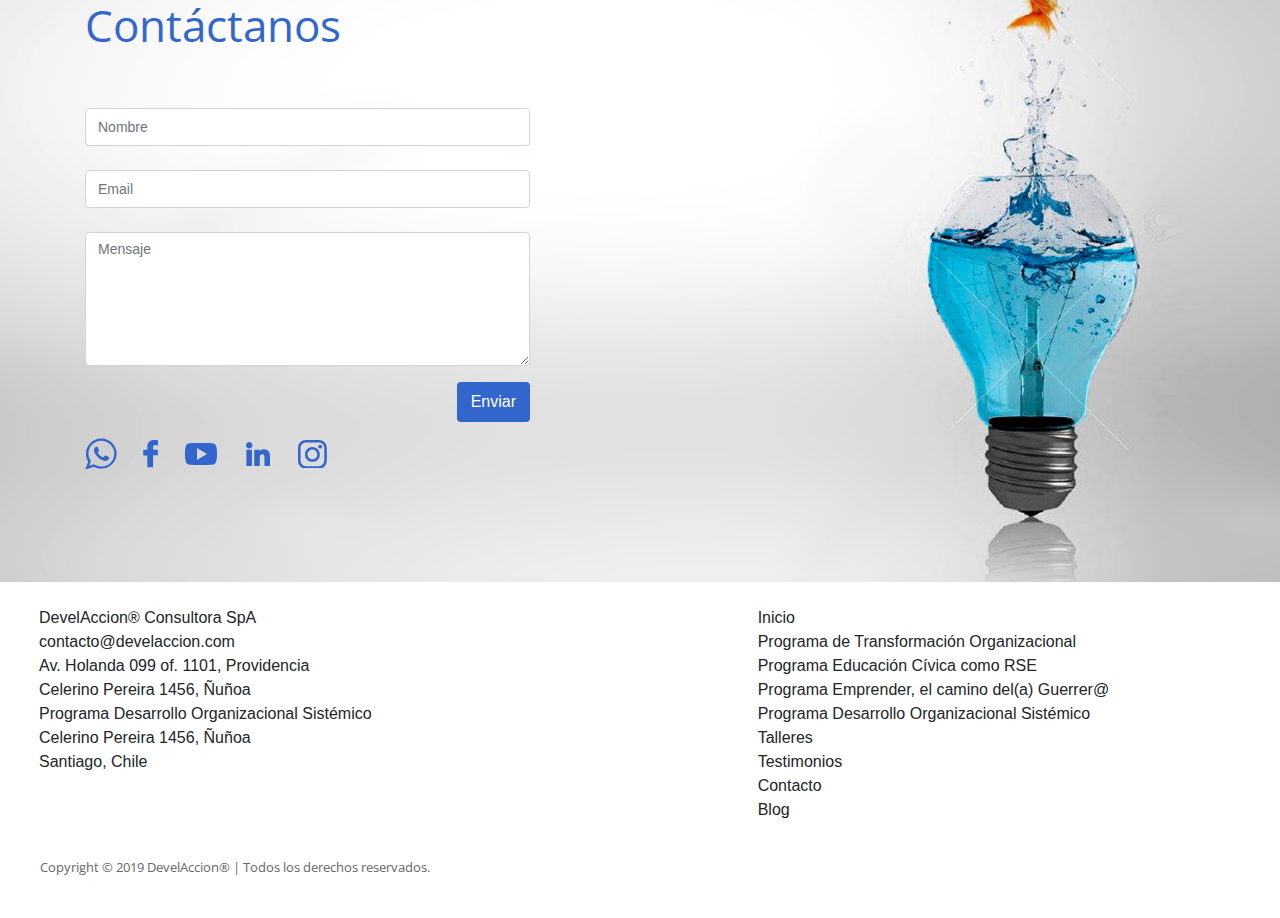
==== commit 8f35e2e4: "página clientes completa, menú operativo" ====
--- a/blog.html
+++ b/blog.html
@@ -134,28 +134,29 @@
         <div class="collapse navbar-collapse" id="navbarNav">
           <ul class="navbar__list navbar-nav ml-auto">
             <li class="nav-item">
-              <a class="nav-link" href="#">DevelAxn</a>
-            </li>
-            <li class="nav-item">
-              <a class="nav-link" href="#">Programas</a>
-            </li>
-            <li class="nav-item">
-              <a class="nav-link" href="#">Talleres</a>
-            </li>
-            <li class="nav-item">
-              <a class="nav-link" href="#">Testimonios</a>
-            </li>
-            <li class="nav-item">
-              <a class="nav-link" href="#">Contacto</a>
-            </li>
-            <li class="nav-item">
-              <a class="nav-link" href="#">Blog</a>
+              <a class="nav-link" href="index.html">DevelAxn</a>
+            </li>
+            <li class="nav-item">
+              <a class="nav-link" href="plantilla-item-servicios.html">Programas</a>
+            </li>
+            <li class="nav-item">
+              <a class="nav-link" href="#programas">Talleres</a>
+            </li>
+            <li class="nav-item">
+              <a class="nav-link" href="clientes.html">Testimonios</a>
+            </li>
+            <li class="nav-item">
+              <a class="nav-link" href="contacto.html">Contacto</a>
+            </li>
+            <li class="nav-item">
+              <a class="nav-link" href="blog.html">Blog</a>
             </li>
           </ul>
         </div>
       </div>
     </nav>
 
+    <!-- BLOG -->
     <main class="SectionBlog">
       <div class="container">
         <h2 class="Section-Blog__title text-center mb-3">Blog</h2>
@@ -175,22 +176,23 @@
         </div>
       </div>
 
+
         <!-- card 2 -->
-        <div class="col-md-4">
-          <div class="card mb-4">
-            <img src="assets\img\blog04_liderazgo-y-orden.jpg" class="card-img-top" alt="herramientas sistemicas">
-            <div class="card-body">
-              <h4 class="sectionProgramas__title-l">Liderazgo y “Orden” según la Visión Sistémica</h4>
-              <p class="card-text">Los sistemas están basados en una serie de leyes sistémicas, y la empresa es un sistema. Una de estas leyes es la Jerarquía, ésta dice que los que tienen cargos de mayor responsabilidad en la empresa deben ser respetados como tal. Si la dirección no ocupa su lugar, o los colaboradores no respetan ese lugar, los resultados de la empresa se verán perjudicados.</p>
-            </div>
-            <div class="card-footer d-flex flex-row-reverse bg-transparent">
-              <a class="sectionProgramas__btn btn btn-sm btn-outline-primary" href="#" role="button">más info</a>
-            </div>
-          </div>
-        </div>
+          <div class="col-md-4">
+            <div class="card">
+              <img src="assets\img\blog04_liderazgo-y-orden.jpg" class="card-img-top" alt="herramientas sistemicas">
+              <div class="card-body">
+                <h4 class="sectionProgramas__title-l">Liderazgo y “Orden” según la Visión Sistémica</h4>
+                <p class="card-text">Los sistemas están basados en una serie de leyes sistémicas, y la empresa es un sistema. Una de estas leyes es la Jerarquía, ésta dice que los que tienen cargos de mayor responsabilidad en la empresa deben ser respetados como tal. Si la dirección no ocupa su lugar, o los colaboradores no respetan ese lugar, los resultados de la empresa se verán perjudicados.</p>
+              </div>
+              <div class="card-footer d-flex flex-row-reverse bg-transparent">
+                <a class="sectionProgramas__btn btn btn-sm btn-outline-primary" href="#" role="button">más info</a>
+              </div>
+            </div>
+          </div>
 
         <!-- card 3 -->
-        <div class="col-md-4">
+          <div class="col-md-4">
           <div class="card">
             <img src="assets\img\blog02_Que se-puede-conseguir.jpg" class="card-img-top" alt="constelaciones organizacionales">
             <div class="card-body">
@@ -236,7 +238,7 @@
 
     </main>
 
-    <!-- Sección Formulario de Contacto -->
+    <!-- Sección Contacto -->
     <section class="SectionContact">
       <div class="SectionContact__container container mb-3">
         <h2 class="SectionContact__title text-left py-5">Contáctanos</h2>
@@ -245,23 +247,23 @@
 
           <div class="SectionContact__formContainer col-md-5 mb-5">
             <form class="SectionContact__form">
-              <div class="SectionContact__form-groupContainer form-group pb-2">
+              <div class="form-group pb-2">
                 <input type="text" class="SectionContact__form-input form-control" id="formGroupInput" placeholder="Nombre">
               </div>
-              <div class="SectionContact__form-groupContainer form-group pb-2">
+              <div class="form-group pb-2">
                 <input type="email" class="SectionContact__form-input form-control" id="formGroupEmail" aria-describedby="emailHelp" placeholder="Email">
               </div>
-              <div class="SectionContact__form-groupContainer form-group">
+              <div class="form-group">
                 <textarea class="SectionContact__form-textarea form-control" id="FormGroupTextarea" rows="5" placeholder="Mensaje"></textarea>
               </div>
-              <div class="SectionContact__btnContainer d-flex flex-row-reverse">
+              <div class="d-flex flex-row-reverse">
                 <button type="submit" class="SectionContact__btn btn btn-primary mb-2">Enviar</button>
               </div>
 
-              <div class="SectionContact__rrss-iconContainer mt-2">
+              <div class="SectionContact__rrssIcon-container mt-2">
 
               <!-- icono whatsapp -->
-                <a href="https://api.whatsapp.com/send?phone=56968447328" class="SectionContact__rrss-icon"><svg version="1.1" id="icon-whatsapp" xmlns="http://www.w3.org/2000/svg" xmlns:xlink="http://www.w3.org/1999/xlink" x="0" y="0" viewbox="0 0 56.7 56.7" style="enable-background:new 0 0 56.7 56.7;" xml:space="preserve" width="2rem" height="2rem">
+                <a href="https://api.whatsapp.com/send?phone=56968447328" class="SectionContact__rrssIcon"><svg version="1.1" id="icon-whatsapp" xmlns="http://www.w3.org/2000/svg" xmlns:xlink="http://www.w3.org/1999/xlink" x="0" y="0" viewbox="0 0 56.7 56.7" style="enable-background:new 0 0 56.7 56.7;" xml:space="preserve" width="2rem" height="2rem">
                 <style type="text/css">
                 	.st0{fill:#3366CC;}
                 </style>
@@ -277,7 +279,7 @@
                 </svg></a>
 
               <!-- icono facebook -->
-                <a href="https://www.facebook.com/develAccion/" class="SectionContact__rrss-icon"><svg version="1.1" id="icon-facebook" xmlns="http://www.w3.org/2000/svg" xmlns:xlink="http://www.w3.org/1999/xlink" x="0px" y="0px" viewbox="0 0 96.1 96.1" style="enable-background:new 0 0 96.1 96.1;" xml:space="preserve" width="1.7rem" height="1.7rem" class="ml-3">
+                <a href="https://www.facebook.com/develAccion/" class="SectionContact__rrssIcon"><svg version="1.1" id="icon-facebook" xmlns="http://www.w3.org/2000/svg" xmlns:xlink="http://www.w3.org/1999/xlink" x="0px" y="0px" viewbox="0 0 96.1 96.1" style="enable-background:new 0 0 96.1 96.1;" xml:space="preserve" width="1.7rem" height="1.7rem" class="ml-3">
                 <style type="text/css">
                 	.st0{fill:#3366CC;}
                 </style>
@@ -289,7 +291,7 @@
                 </svg></a>
 
               <!-- icono youtube -->
-                <a href="https://www.youtube.com/channel/UCSEEKiRiU8hij9ErKugWzLg" class="SectionContact__rrss-icon"><svg version="1.1" id="icon-youtube" xmlns="http://www.w3.org/2000/svg" xmlns:xlink="http://www.w3.org/1999/xlink" x="0px" y="0px" viewbox="0 0 512 512" style="enable-background:new 0 0 512 512;" xml:space="preserve" width="2rem" height="2rem" class="ml-3">
+                <a href="https://www.youtube.com/channel/UCSEEKiRiU8hij9ErKugWzLg" class="SectionContact__rrssIcon"><svg version="1.1" id="icon-youtube" xmlns="http://www.w3.org/2000/svg" xmlns:xlink="http://www.w3.org/1999/xlink" x="0px" y="0px" viewbox="0 0 512 512" style="enable-background:new 0 0 512 512;" xml:space="preserve" width="2rem" height="2rem" class="ml-3">
                 <style type="text/css">
                   .st0{fill:#3366CC;}
                 </style>
@@ -302,7 +304,7 @@
                 </svg></a>
 
               <!-- icono linkedin -->
-                <a href="https://www.linkedin.com/company/develaccion/" class="SectionContact__rrss-icon"><svg version="1.1" id="icon-linkedin" xmlns="http://www.w3.org/2000/svg" xmlns:xlink="http://www.w3.org/1999/xlink" x="0px" y="0px" viewbox="0 0 310 310" style="enable-background:new 0 0 310 310;" xml:space="preserve" width="1.5rem" height="1.5rem" class="ml-4">
+                <a href="https://www.linkedin.com/company/develaccion/" class="SectionContact__rrssIcon"><svg version="1.1" id="icon-linkedin" xmlns="http://www.w3.org/2000/svg" xmlns:xlink="http://www.w3.org/1999/xlink" x="0px" y="0px" viewbox="0 0 310 310" style="enable-background:new 0 0 310 310;" xml:space="preserve" width="1.5rem" height="1.5rem" class="ml-4">
                 <style type="text/css">
                 	.st0{fill:#3366CC;}
                 </style>
@@ -318,7 +320,7 @@
                 </svg></a>
 
               <!-- icono instagram   -->
-                <a href="https://www.instagram.com/develaccion/" class="SectionContact__rrss-icon"><svg version="1.1" id="icon-instagram" xmlns="http://www.w3.org/2000/svg" xmlns:xlink="http://www.w3.org/1999/xlink" x="0px" y="0px" viewbox="0 0 169.1 169.1" style="enable-background:new 0 0 169.1 169.1;" xml:space="preserve" width="1.8rem" height="1.8rem" class="ml-4">
+                <a href="https://www.instagram.com/develaccion/" class="SectionContact__rrssIcon"><svg version="1.1" id="icon-instagram" xmlns="http://www.w3.org/2000/svg" xmlns:xlink="http://www.w3.org/1999/xlink" x="0px" y="0px" viewbox="0 0 169.1 169.1" style="enable-background:new 0 0 169.1 169.1;" xml:space="preserve" width="1.8rem" height="1.8rem" class="ml-4">
                 <style type="text/css">
                 	.st0{fill:#3366CC;}
                 </style>
@@ -342,36 +344,37 @@
       </div>
     </section>
 
-    <footer class="SectionFooter">
-      <div class="SectionFooter__container">
+    <!-- FOOTER -->
+    <footer class="footer">
+      <div class="footer__container">
         <div class="row m-4">
 
-          <div class="SectionFooter__listContainer col-sm-7">
-            <ul class="SectionFooter__list nobull">
-              <li class="SectionFooter__item">DevelAccion® Consultora SpA</li>
-              <li class="SectionFooter__item">contacto@develaccion.com</li>
-              <li class="SectionFooter__item">Av. Holanda 099 of. 1101, Providencia</li>
-              <li class="SectionFooter__item">Celerino Pereira 1456, Ñuñoa</li>
-              <li class="SectionFooter__item">Programa Desarrollo Organizacional Sistémico</li>
-              <li class="SectionFooter__item">Celerino Pereira 1456, Ñuñoa</li>
-              <li class="SectionFooter__item">Santiago, Chile</li>
+          <div class="footer__listContainer col-sm-7">
+            <ul class="footer__list nobull">
+              <li class="footer__item">DevelAccion® Consultora SpA</li>
+              <li class="footer__item">contacto@develaccion.com</li>
+              <li class="footer__item">Av. Holanda 099 of. 1101, Providencia</li>
+              <li class="footer__item">Celerino Pereira 1456, Ñuñoa</li>
+              <li class="footer__item">Programa Desarrollo Organizacional Sistémico</li>
+              <li class="footer__item">Celerino Pereira 1456, Ñuñoa</li>
+              <li class="footer__item">Santiago, Chile</li>
             </ul>
           </div>
 
-          <div class="SectionFooter__listContainer col-sm-5">
-            <ul class="SectionFooter__list--sitemap nobull">
-              <li class="SectionFooter__item">Inicio</li>
-              <li class="SectionFooter__item">Programa de Transformación Organizacional</li>
-              <li class="SectionFooter__item">Programa Educación Cívica como RSE</li>
-              <li class="SectionFooter__item">Programa Emprender, el camino del(a) Guerrer@</li>
-              <li class="SectionFooter__item">Programa Desarrollo Organizacional Sistémico</li>
-              <li class="SectionFooter__item">Talleres</li>
-              <li class="SectionFooter__item">Testimonios</li>
-              <li class="SectionFooter__item">Contacto</li>
-              <li class="SectionFooter__item">Blog</li>
+          <div class="footer__listContainer col-sm-5">
+            <ul class="footer__list nobull">
+              <li class="footer__item">Inicio</li>
+              <li class="footer__item">Programa de Transformación Organizacional</li>
+              <li class="footer__item">Programa Educación Cívica como RSE</li>
+              <li class="footer__item">Programa Emprender, el camino del(a) Guerrer@</li>
+              <li class="footer__item">Programa Desarrollo Organizacional Sistémico</li>
+              <li class="footer__item">Talleres</li>
+              <li class="footer__item">Testimonios</li>
+              <li class="footer__item">Contacto</li>
+              <li class="footer__item">Blog</li>
             </ul>
           </div>
-          <p class="SectionForm__copyright m-3"><small>Copyright © 2019 DevelAccion® | Todos los derechos reservados.</small></p>
+          <p class="footer__copyright m-3"><small>Copyright © 2019 DevelAccion® | Todos los derechos reservados.</small></p>
         </div>
       </div>
     </footer>
--- a/assets/css/main.css
+++ b/assets/css/main.css
@@ -232,14 +232,6 @@
   margin-left: 1rem;
 }
 
-.separador-img {
-  background-image: url("../img/barquito-rojo-lg.jpg");
-  background-repeat: no-repeat;
-  background-size: cover;
-  background-position: center;
-  height: 147px;
-}
-
 .Section-GotoBlog {
   color: #666666;
 }
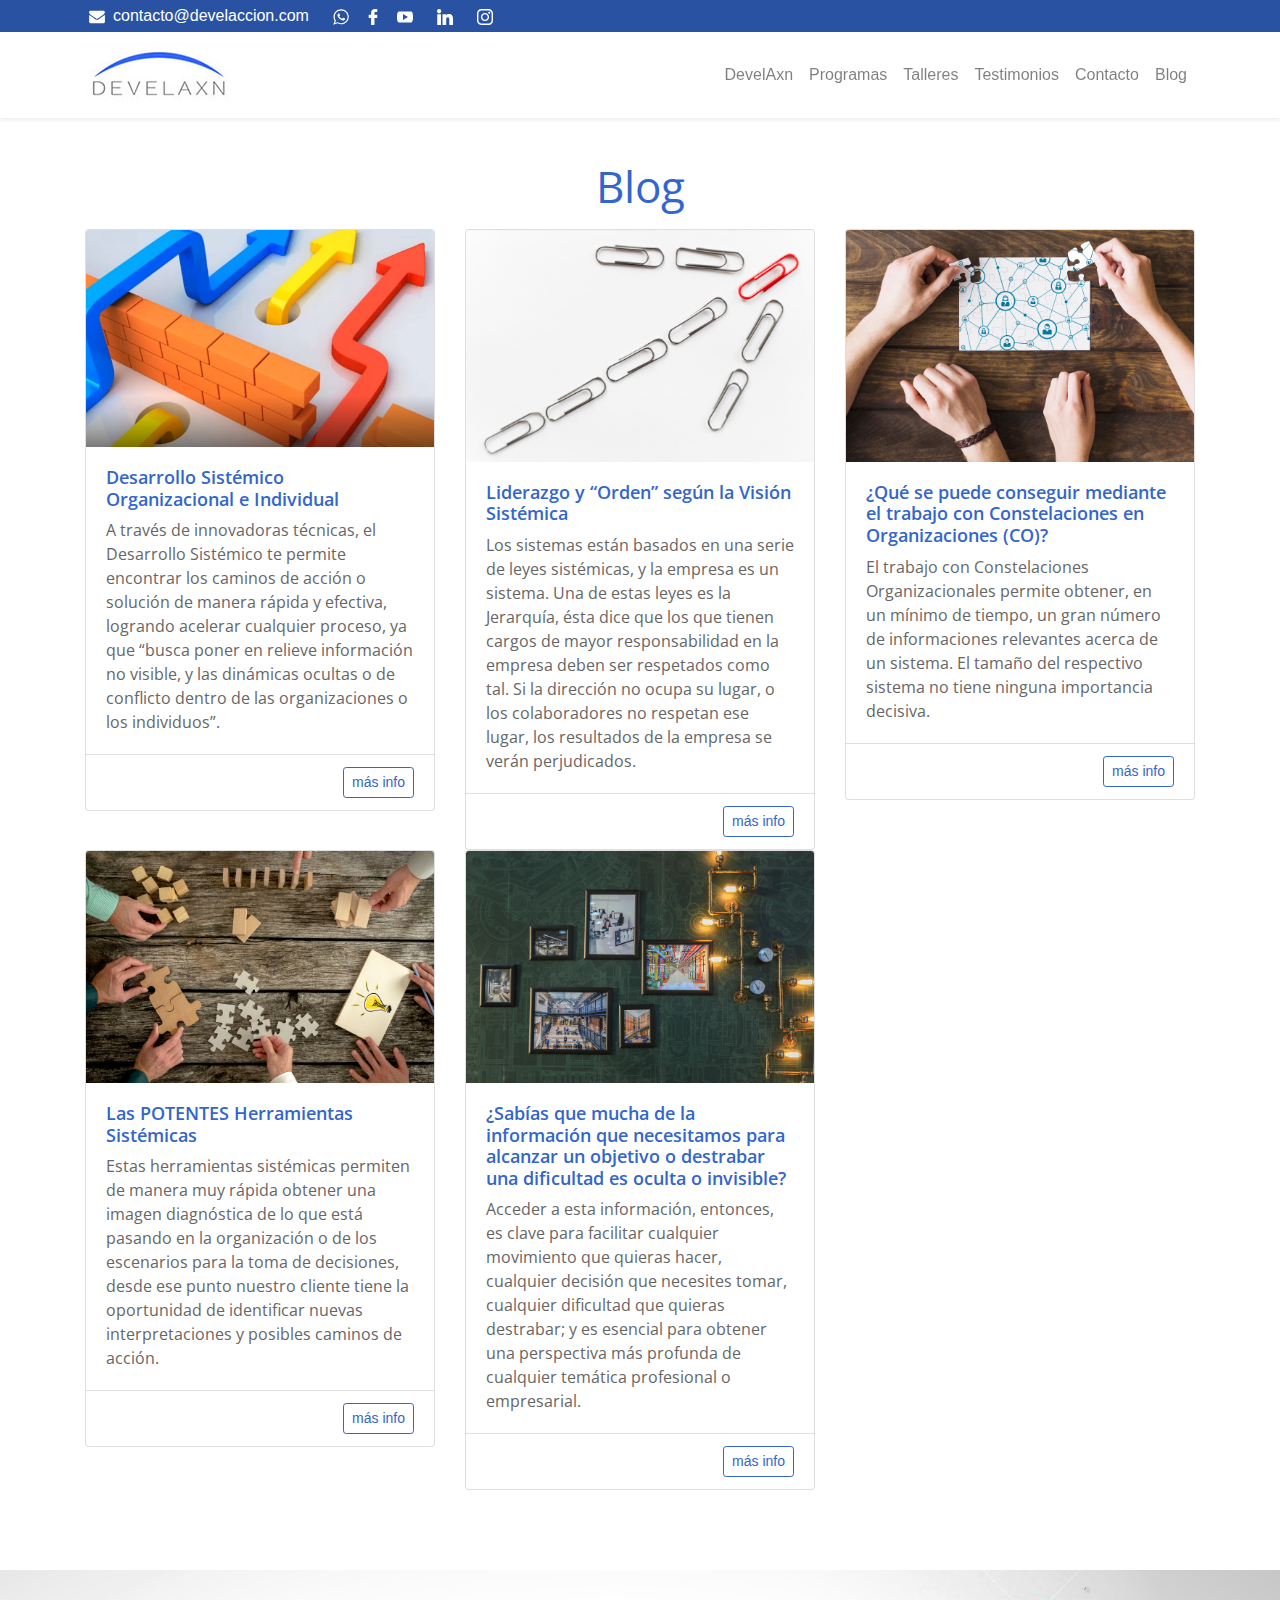
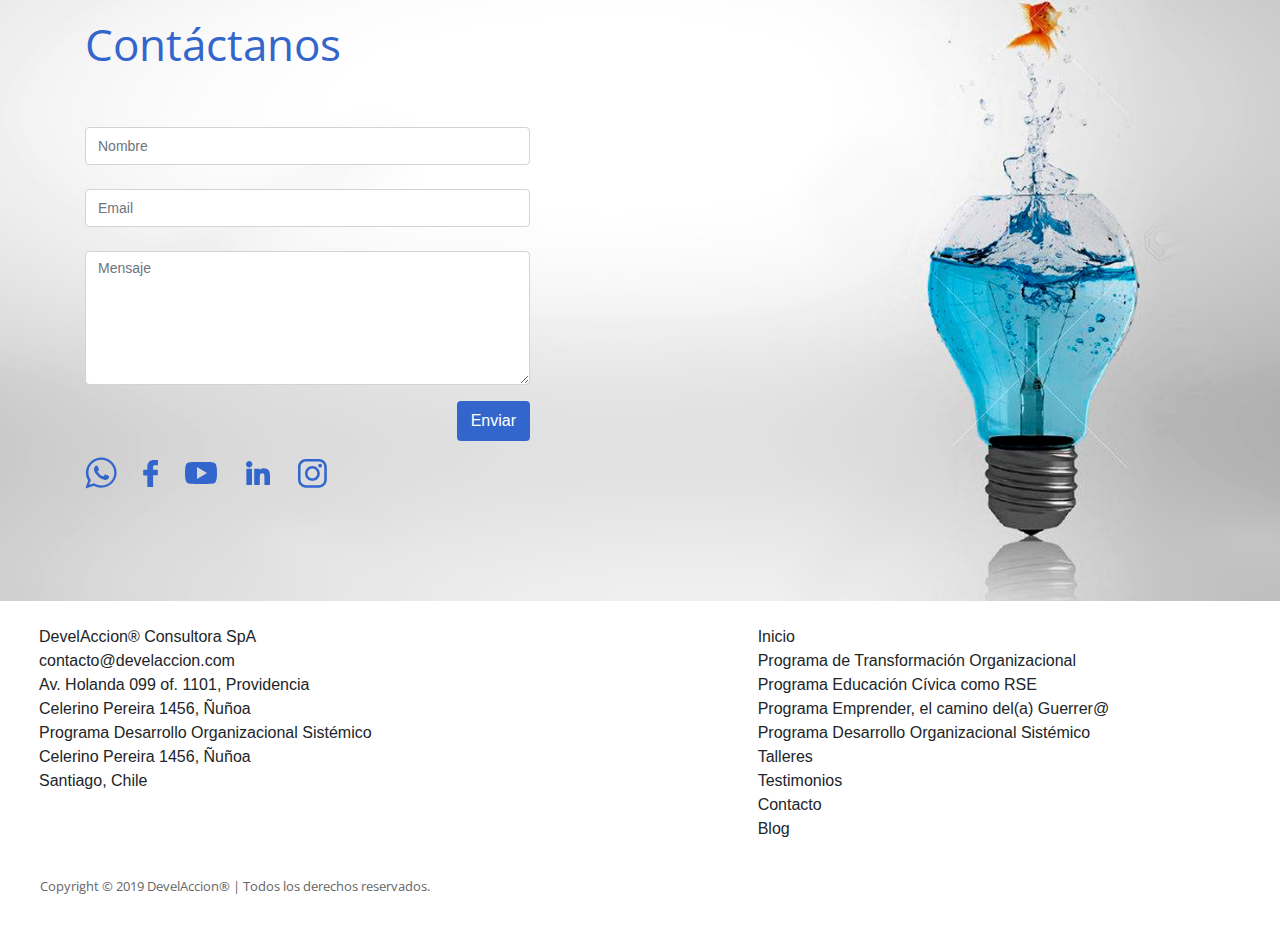
==== commit 3f784c7d: "casi completo" ====
--- a/blog.html
+++ b/blog.html
@@ -9,6 +9,8 @@
     <title>DevelAxn</title>
     <!-- CSS de Bootstrap 4.4.1 -->
     <link rel="stylesheet" href="assets/css/bootstrap.css">
+    <!-- CSS de AOS 2.3.1 -->
+    <link href="assets/css/aos.css" rel="stylesheet">
     <!-- Font Awesome -->
     <link rel="stylesheet" href="https://use.fontawesome.com/releases/v5.6.3/css/all.css" integrity="sha384-UHRtZLI+pbxtHCWp1t77Bi1L4ZtiqrqD80Kn4Z8NTSRyMA2Fd33n5dQ8lWUE00s/" crossorigin="anonymous">
     <!-- Mi hoja de estilos -->
@@ -140,7 +142,7 @@
               <a class="nav-link" href="plantilla-item-servicios.html">Programas</a>
             </li>
             <li class="nav-item">
-              <a class="nav-link" href="#programas">Talleres</a>
+              <a class="nav-link" href="plantilla-item-servicios.html">Talleres</a>
             </li>
             <li class="nav-item">
               <a class="nav-link" href="clientes.html">Testimonios</a>
@@ -162,64 +164,21 @@
         <h2 class="Section-Blog__title text-center mb-3">Blog</h2>
         <div class="row">
 
-      <!-- card 1 -->
-      <div class="col-md-4">
-        <div class="card">
-          <img src="assets\img\blog01_herramientas-sistemicas.jpg" class="card-img-top" alt="herramientas sistemicas">
-          <div class="card-body">
-            <h4 class="sectionProgramas__title-l">Las POTENTES Herramientas Sistémicas</h4>
-            <p class="card-text">Estas herramientas sistémicas permiten de manera muy rápida obtener una imagen diagnóstica de lo que está pasando en la organización o de los escenarios para la toma de decisiones, desde ese punto nuestro cliente tiene la oportunidad de identificar nuevas interpretaciones y posibles caminos de acción.</p>
-          </div>
-          <div class="card-footer d-flex flex-row-reverse bg-transparent">
-              <a class="sectionProgramas__btn btn btn-sm btn-outline-primary" href="#" role="button">más info</a>
-          </div>
-        </div>
-      </div>
-
-
-        <!-- card 2 -->
-          <div class="col-md-4">
-            <div class="card">
-              <img src="assets\img\blog04_liderazgo-y-orden.jpg" class="card-img-top" alt="herramientas sistemicas">
-              <div class="card-body">
-                <h4 class="sectionProgramas__title-l">Liderazgo y “Orden” según la Visión Sistémica</h4>
-                <p class="card-text">Los sistemas están basados en una serie de leyes sistémicas, y la empresa es un sistema. Una de estas leyes es la Jerarquía, ésta dice que los que tienen cargos de mayor responsabilidad en la empresa deben ser respetados como tal. Si la dirección no ocupa su lugar, o los colaboradores no respetan ese lugar, los resultados de la empresa se verán perjudicados.</p>
-              </div>
-              <div class="card-footer d-flex flex-row-reverse bg-transparent">
-                <a class="sectionProgramas__btn btn btn-sm btn-outline-primary" href="#" role="button">más info</a>
-              </div>
-            </div>
-          </div>
-
-        <!-- card 3 -->
-          <div class="col-md-4">
-          <div class="card">
-            <img src="assets\img\blog02_Que se-puede-conseguir.jpg" class="card-img-top" alt="constelaciones organizacionales">
-            <div class="card-body">
-              <h4 class="sectionProgramas__title-l">¿Qué se puede conseguir mediante el trabajo con Constelaciones en Organizaciones (CO)?</h4>
-              <p class="card-text">El trabajo con Constelaciones Organizacionales permite obtener, en un mínimo de tiempo, un gran número de informaciones relevantes acerca de un sistema. El tamaño del respectivo sistema no tiene ninguna importancia decisiva.</p>
-            </div>
-            <div class="card-footer d-flex flex-row-reverse bg-transparent">
-              <a class="sectionProgramas__btn btn btn-sm btn-outline-primary" href="#" role="button">más info</a>
-            </div>
-          </div>
-        </div>
-
-        <!-- card 4 -->
+        <!-- card 1-->
         <div class="col-md-4">
           <div class="card">
-            <img src="assets\img\blog01_herramientas-sistemicas.jpg" class="card-img-top" alt="herramientas sistemicas">
+            <img src="assets\img\blog05_desarrollo-sistemico.jpg" class="card-img-top" alt="herramientas sistemicas">
             <div class="card-body">
               <h4 class="sectionProgramas__title-l">Desarrollo Sistémico Organizacional e Individual</h4>
               <p class="card-text">A través de innovadoras técnicas, el Desarrollo Sistémico te permite encontrar los caminos de acción o solución de manera rápida y efectiva, logrando acelerar cualquier proceso, ya que “busca poner en relieve información no visible, y las dinámicas ocultas o de conflicto dentro de las organizaciones o los individuos”.</p>
             </div>
             <div class="card-footer d-flex flex-row-reverse bg-transparent">
-                <a class="sectionProgramas__btn btn btn-sm btn-outline-primary" href="#" role="button">más info</a>
-            </div>
-          </div>
-        </div>
-
-          <!-- card 5 -->
+              <a class="sectionProgramas__btn btn btn-sm btn-outline-primary" href="#" role="button">más info</a>
+            </div>
+          </div>
+        </div>
+
+        <!-- card 2-->
         <div class="col-md-4">
           <div class="card">
             <img src="assets\img\blog04_liderazgo-y-orden.jpg" class="card-img-top" alt="herramientas sistemicas">
@@ -231,8 +190,51 @@
               <a class="sectionProgramas__btn btn btn-sm btn-outline-primary" href="#" role="button">más info</a>
             </div>
           </div>
-
-        </div>
+        </div>
+
+        <!-- card 3-->
+        <div class="col-md-4">
+          <div class="card">
+            <img src="assets\img\blog02_Que se-puede-conseguir.jpg" class="card-img-top" alt="constelaciones organizacionales">
+            <div class="card-body">
+              <h4 class="sectionProgramas__title-l">¿Qué se puede conseguir mediante el trabajo con Constelaciones en Organizaciones (CO)?</h4>
+              <p class="card-text">El trabajo con Constelaciones Organizacionales permite obtener, en un mínimo de tiempo, un gran número de informaciones relevantes acerca de un sistema. El tamaño del respectivo sistema no tiene ninguna importancia decisiva.</p>
+            </div>
+            <div class="card-footer d-flex flex-row-reverse bg-transparent">
+              <a class="sectionProgramas__btn btn btn-sm btn-outline-primary" href="#" role="button">más info</a>
+            </div>
+          </div>
+        </div>
+
+        <!-- card 4-->
+        <div class="col-md-4">
+          <div class="card">
+            <img src="assets\img\blog01_herramientas-sistemicas.jpg" class="card-img-top" alt="herramientas sistemicas">
+            <div class="card-body">
+              <h4 class="sectionProgramas__title-l">Las POTENTES Herramientas Sistémicas</h4>
+              <p class="card-text">Estas herramientas sistémicas permiten de manera muy rápida obtener una imagen diagnóstica de lo que está pasando en la organización o de los escenarios para la toma de decisiones, desde ese punto nuestro cliente tiene la oportunidad de identificar nuevas interpretaciones y posibles caminos de acción.</p>
+            </div>
+            <div class="card-footer d-flex flex-row-reverse bg-transparent">
+              <a class="sectionProgramas__btn btn btn-sm btn-outline-primary" href="#" role="button">más info</a>
+            </div>
+          </div>
+        </div>
+
+        <!-- card 5-->
+        <div class="col-md-4">
+          <div class="card">
+            <img src="assets\img\blog03_info-oculta.jpg" class="card-img-top" alt="herramientas sistemicas">
+            <div class="card-body">
+              <h4 class="sectionProgramas__title-l">¿Sabías que mucha de la información que necesitamos para alcanzar un objetivo o destrabar una dificultad es oculta o invisible?</h4>
+              <p class="card-text">Acceder a esta información, entonces, es clave para facilitar cualquier movimiento que quieras hacer, cualquier decisión que necesites tomar, cualquier dificultad que quieras destrabar; y es esencial para obtener una perspectiva más profunda de cualquier temática profesional o empresarial.</p>
+            </div>
+            <div class="card-footer d-flex flex-row-reverse bg-transparent">
+              <a class="sectionProgramas__btn btn btn-sm btn-outline-primary" href="#" role="button">más info</a>
+            </div>
+          </div>
+
+        </div>
+
       </div>
     </div>
 
@@ -386,6 +388,17 @@
     <script src="https://cdnjs.cloudflare.com/ajax/libs/popper.js/1.14.7/umd/popper.min.js" integrity="sha384-UO2eT0CpHqdSJQ6hJty5KVphtPhzWj9WO1clHTMGa3JDZwrnQq4sF86dIHNDz0W1" crossorigin="anonymous"></script>
     <!-- bootstrap JS 4.3.1 -->
     <script src="https://stackpath.bootstrapcdn.com/bootstrap/4.3.1/js/bootstrap.min.js" integrity="sha384-JjSmVgyd0p3pXB1rRibZUAYoIIy6OrQ6VrjIEaFf/nJGzIxFDsf4x0xIM+B07jRM" crossorigin="anonymous"></script>
+    <!-- AOS JS 2.3.1/ -->
+    <script src="assets/js/aos.js"></script>
+    <script type="text/javascript">
+    AOS.init({
+       easing: 'ease-out-cubic',
+       duration: 1500,
+       delay: 100,
+       once: true,
+       disable: 'mobile'
+    });
+    </script>
     <!-- Mi script -->
     <script src="assets/js/my_script.js"></script>
 
